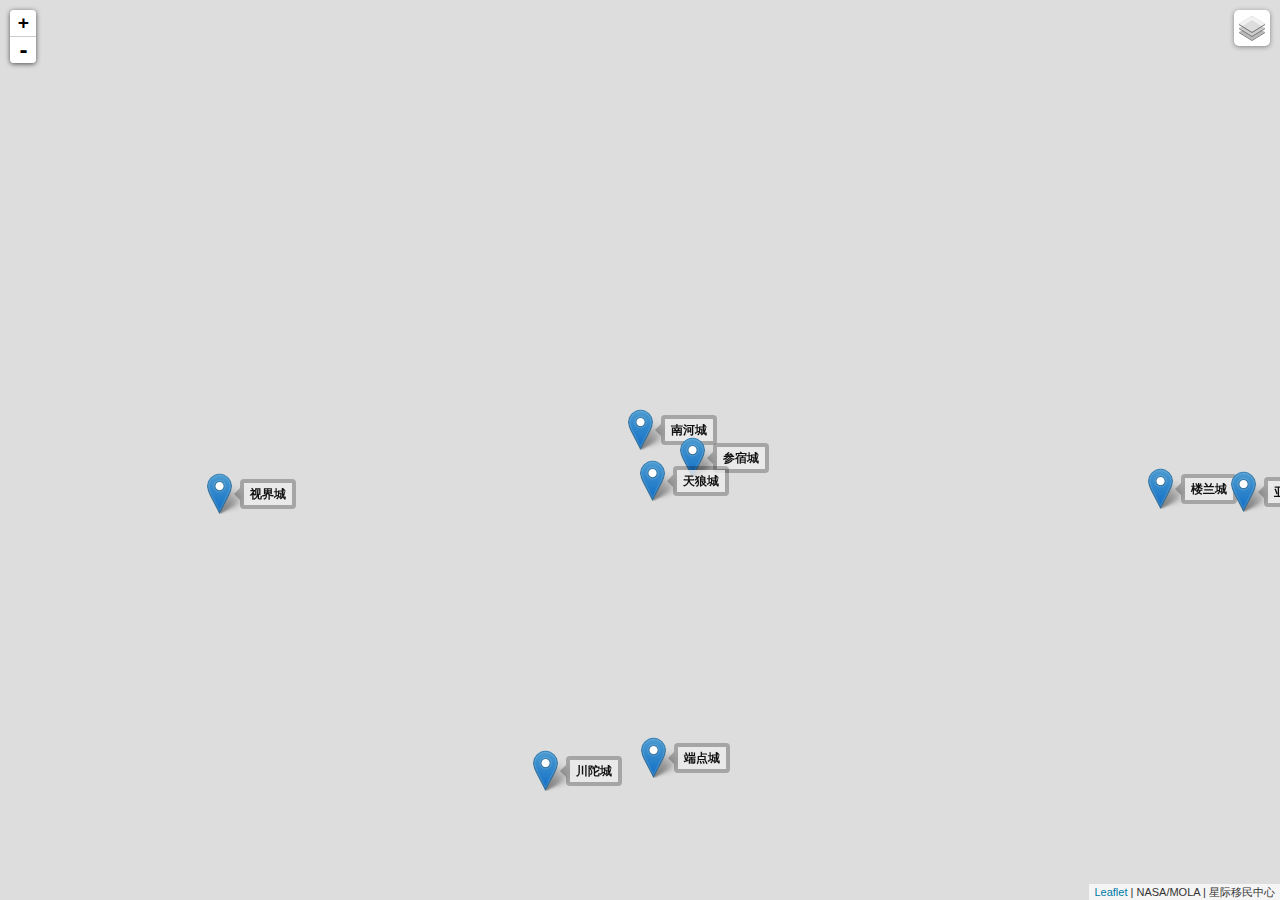
==== index.html @ 1cb6e2b8 "comment out curiosity for now" ====
<!DOCTYPE html>
<html>
<head>
	<title>火星地图</title>
	<meta charset="utf-8" />
	<meta name="viewport" content="width=device-width, initial-scale=1.0">
	<link rel="stylesheet" href="assets/css/leaflet.css"/>
	<link rel="stylesheet" href="assets/css/leaflet.label.css"/>
	<!-- <link rel="stylesheet" href="assets/css/font-awesome.min.css"> -->
	<!-- <link rel="stylesheet" href="assets/css/leaflet.extra-markers.min.css"> -->
	<!-- <script src="assets/js/leaflet.extra-markers.min.js"></script> -->

  	<script src="assets/js/leaflet.js"></script>
  	<script src="assets/js/leaflet.label.js"></script>
	

</head>
<style>
html, body, #map {
width:100%; height:100%; padding:0px; margin:0px;
}
</style>
<body>
	<div id="map"></div>

	<script>

		/***  little hack starts here ***/
		L.Map = L.Map.extend({
		    openPopup: function(popup) {
		        //        this.closePopup();  // just comment this
		        this._popup = popup;

		        return this.addLayer(popup).fire('popupopen', {
		            popup: this._popup
		        });
		    }
		}); /***  end of hack ***/



		var map = L.map('map', {
				center: [16.181, 84.624],
				zoom: 3
			});



		var baseUrl = 'http://s3-eu-west-1.amazonaws.com/whereonmars.cartodb.net/';

		
		var basemapMOLAColor = new L.tileLayer(baseUrl + 'mola-color/{z}/{x}/{y}.png', {
		  attribution: 'NASA/MOLA | 星际移民中心',
		  tms: true,
	    maxNativeZoom: 6,
		}).addTo(map).setZIndex(0);


		var baseMaps = {
		  "Shaded Colour MOLA Elevation": basemapMOLAColor
		};

		

		var marsCities = new L.LayerGroup().addTo(map);

		L.marker([16.181, 84.624]).bindLabel('<b>南河城</b>', { noHide: true }).addTo(marsCities),
		L.marker([11.323, 93.728]).bindLabel('<b>参宿城</b>', { noHide: true }).addTo(marsCities),
		L.marker([7.439, 86.578]).bindLabel('<b>天狼城</b>', { noHide: true }).addTo(marsCities),
		L.marker([6.0, 176.0]).bindLabel('<b>楼兰城</b>', { noHide: true }).addTo(marsCities),
		L.marker([15.893, 199.833]).bindLabel('<b>庞贝城</b>', { noHide: true }).addTo(marsCities),
		L.marker([15.799, 351.137]).bindLabel('<b>奇点城</b>', { noHide: true }).addTo(marsCities),
		L.marker([5.496, 190.603]).bindLabel('<b>亚特兰蒂斯城</b>', { noHide: true }).addTo(marsCities),
		L.marker([5.029, 10.541]).bindLabel('<b>视界城</b>', { noHide: true }).addTo(marsCities),
		L.marker([28.850, 309.830]).bindLabel('<b>星坠城</b>', { noHide: true }).addTo(marsCities),
		L.marker([-38.142, 86.896]).bindLabel('<b>端点城</b>', { noHide: true }).addTo(marsCities),
		L.marker([-39.939, 67.842]).bindLabel('<b>川陀城</b>', { noHide: true }).addTo(marsCities);


		// var marsSites = new L.LayerGroup().addTo(map);

		// L.marker([-4.590, 137.442]).bindLabel('<b>好奇号</b>', { noHide: true }).addTo(marsSites);


		var overlayMaps = {
		  "火星城市": marsCities
		  // "火星景点": marsSites
		}


		L.control.layers(baseMaps, overlayMaps).addTo(map);


	

	</script>
</body>
</html>
---- assets/css/leaflet.css ----
/* required styles */

.leaflet-map-pane,
.leaflet-tile,
.leaflet-marker-icon,
.leaflet-marker-shadow,
.leaflet-tile-pane,
.leaflet-tile-container,
.leaflet-overlay-pane,
.leaflet-shadow-pane,
.leaflet-marker-pane,
.leaflet-popup-pane,
.leaflet-overlay-pane svg,
.leaflet-zoom-box,
.leaflet-image-layer,
.leaflet-layer {
	position: absolute;
	left: 0;
	top: 0;
	}
.leaflet-container {
	overflow: hidden;
	-ms-touch-action: none;
	}
.leaflet-tile,
.leaflet-marker-icon,
.leaflet-marker-shadow {
	-webkit-user-select: none;
	   -moz-user-select: none;
	        user-select: none;
	-webkit-user-drag: none;
	}
.leaflet-marker-icon,
.leaflet-marker-shadow {
	display: block;
	}
/* map is broken in FF if you have max-width: 100% on tiles */
.leaflet-container img {
	max-width: none !important;
	}
/* stupid Android 2 doesn't understand "max-width: none" properly */
.leaflet-container img.leaflet-image-layer {
	max-width: 15000px !important;
	}
.leaflet-tile {
	filter: inherit;
	visibility: hidden;
	}
.leaflet-tile-loaded {
	visibility: inherit;
	}
.leaflet-zoom-box {
	width: 0;
	height: 0;
	}
/* workaround for https://bugzilla.mozilla.org/show_bug.cgi?id=888319 */
.leaflet-overlay-pane svg {
	-moz-user-select: none;
	}

.leaflet-tile-pane    { z-index: 2; }
.leaflet-objects-pane { z-index: 3; }
.leaflet-overlay-pane { z-index: 4; }
.leaflet-shadow-pane  { z-index: 5; }
.leaflet-marker-pane  { z-index: 6; }
.leaflet-popup-pane   { z-index: 7; }

.leaflet-vml-shape {
	width: 1px;
	height: 1px;
	}
.lvml {
	behavior: url(#default#VML);
	display: inline-block;
	position: absolute;
	}


/* control positioning */

.leaflet-control {
	position: relative;
	z-index: 7;
	pointer-events: auto;
	}
.leaflet-top,
.leaflet-bottom {
	position: absolute;
	z-index: 1000;
	pointer-events: none;
	}
.leaflet-top {
	top: 0;
	}
.leaflet-right {
	right: 0;
	}
.leaflet-bottom {
	bottom: 0;
	}
.leaflet-left {
	left: 0;
	}
.leaflet-control {
	float: left;
	clear: both;
	}
.leaflet-right .leaflet-control {
	float: right;
	}
.leaflet-top .leaflet-control {
	margin-top: 10px;
	}
.leaflet-bottom .leaflet-control {
	margin-bottom: 10px;
	}
.leaflet-left .leaflet-control {
	margin-left: 10px;
	}
.leaflet-right .leaflet-control {
	margin-right: 10px;
	}


/* zoom and fade animations */

.leaflet-fade-anim .leaflet-tile,
.leaflet-fade-anim .leaflet-popup {
	opacity: 0;
	-webkit-transition: opacity 0.2s linear;
	   -moz-transition: opacity 0.2s linear;
	     -o-transition: opacity 0.2s linear;
	        transition: opacity 0.2s linear;
	}
.leaflet-fade-anim .leaflet-tile-loaded,
.leaflet-fade-anim .leaflet-map-pane .leaflet-popup {
	opacity: 1;
	}

.leaflet-zoom-anim .leaflet-zoom-animated {
	-webkit-transition: -webkit-transform 0.25s cubic-bezier(0,0,0.25,1);
	   -moz-transition:    -moz-transform 0.25s cubic-bezier(0,0,0.25,1);
	     -o-transition:      -o-transform 0.25s cubic-bezier(0,0,0.25,1);
	        transition:         transform 0.25s cubic-bezier(0,0,0.25,1);
	}
.leaflet-zoom-anim .leaflet-tile,
.leaflet-pan-anim .leaflet-tile,
.leaflet-touching .leaflet-zoom-animated {
	-webkit-transition: none;
	   -moz-transition: none;
	     -o-transition: none;
	        transition: none;
	}

.leaflet-zoom-anim .leaflet-zoom-hide {
	visibility: hidden;
	}


/* cursors */

.leaflet-clickable {
	cursor: pointer;
	}
.leaflet-container {
	cursor: -webkit-grab;
	cursor:    -moz-grab;
	}
.leaflet-popup-pane,
.leaflet-control {
	cursor: auto;
	}
.leaflet-dragging .leaflet-container,
.leaflet-dragging .leaflet-clickable {
	cursor: move;
	cursor: -webkit-grabbing;
	cursor:    -moz-grabbing;
	}


/* visual tweaks */

.leaflet-container {
	background: #ddd;
	outline: 0;
	}
.leaflet-container a {
	color: #0078A8;
	}
.leaflet-container a.leaflet-active {
	outline: 2px solid orange;
	}
.leaflet-zoom-box {
	border: 2px dotted #38f;
	background: rgba(255,255,255,0.5);
	}


/* general typography */
.leaflet-container {
	font: 12px/1.5 "Helvetica Neue", Arial, Helvetica, sans-serif;
	}


/* general toolbar styles */

.leaflet-bar {
	box-shadow: 0 1px 5px rgba(0,0,0,0.65);
	border-radius: 4px;
	}
.leaflet-bar a,
.leaflet-bar a:hover {
	background-color: #fff;
	border-bottom: 1px solid #ccc;
	width: 26px;
	height: 26px;
	line-height: 26px;
	display: block;
	text-align: center;
	text-decoration: none;
	color: black;
	}
.leaflet-bar a,
.leaflet-control-layers-toggle {
	background-position: 50% 50%;
	background-repeat: no-repeat;
	display: block;
	}
.leaflet-bar a:hover {
	background-color: #f4f4f4;
	}
.leaflet-bar a:first-child {
	border-top-left-radius: 4px;
	border-top-right-radius: 4px;
	}
.leaflet-bar a:last-child {
	border-bottom-left-radius: 4px;
	border-bottom-right-radius: 4px;
	border-bottom: none;
	}
.leaflet-bar a.leaflet-disabled {
	cursor: default;
	background-color: #f4f4f4;
	color: #bbb;
	}

.leaflet-touch .leaflet-bar a {
	width: 30px;
	height: 30px;
	line-height: 30px;
	}


/* zoom control */

.leaflet-control-zoom-in,
.leaflet-control-zoom-out {
	font: bold 18px 'Lucida Console', Monaco, monospace;
	text-indent: 1px;
	}
.leaflet-control-zoom-out {
	font-size: 20px;
	}

.leaflet-touch .leaflet-control-zoom-in {
	font-size: 22px;
	}
.leaflet-touch .leaflet-control-zoom-out {
	font-size: 24px;
	}


/* layers control */

.leaflet-control-layers {
	box-shadow: 0 1px 5px rgba(0,0,0,0.4);
	background: #fff;
	border-radius: 5px;
	}
.leaflet-control-layers-toggle {
	background-image: url(images/layers.png);
	width: 36px;
	height: 36px;
	}
.leaflet-retina .leaflet-control-layers-toggle {
	background-image: url(images/layers-2x.png);
	background-size: 26px 26px;
	}
.leaflet-touch .leaflet-control-layers-toggle {
	width: 44px;
	height: 44px;
	}
.leaflet-control-layers .leaflet-control-layers-list,
.leaflet-control-layers-expanded .leaflet-control-layers-toggle {
	display: none;
	}
.leaflet-control-layers-expanded .leaflet-control-layers-list {
	display: block;
	position: relative;
	}
.leaflet-control-layers-expanded {
	padding: 6px 10px 6px 6px;
	color: #333;
	background: #fff;
	}
.leaflet-control-layers-selector {
	margin-top: 2px;
	position: relative;
	top: 1px;
	}
.leaflet-control-layers label {
	display: block;
	}
.leaflet-control-layers-separator {
	height: 0;
	border-top: 1px solid #ddd;
	margin: 5px -10px 5px -6px;
	}


/* attribution and scale controls */

.leaflet-container .leaflet-control-attribution {
	background: #fff;
	background: rgba(255, 255, 255, 0.7);
	margin: 0;
	}
.leaflet-control-attribution,
.leaflet-control-scale-line {
	padding: 0 5px;
	color: #333;
	}
.leaflet-control-attribution a {
	text-decoration: none;
	}
.leaflet-control-attribution a:hover {
	text-decoration: underline;
	}
.leaflet-container .leaflet-control-attribution,
.leaflet-container .leaflet-control-scale {
	font-size: 11px;
	}
.leaflet-left .leaflet-control-scale {
	margin-left: 5px;
	}
.leaflet-bottom .leaflet-control-scale {
	margin-bottom: 5px;
	}
.leaflet-control-scale-line {
	border: 2px solid #777;
	border-top: none;
	line-height: 1.1;
	padding: 2px 5px 1px;
	font-size: 11px;
	white-space: nowrap;
	overflow: hidden;
	-moz-box-sizing: content-box;
	     box-sizing: content-box;

	background: #fff;
	background: rgba(255, 255, 255, 0.5);
	}
.leaflet-control-scale-line:not(:first-child) {
	border-top: 2px solid #777;
	border-bottom: none;
	margin-top: -2px;
	}
.leaflet-control-scale-line:not(:first-child):not(:last-child) {
	border-bottom: 2px solid #777;
	}

.leaflet-touch .leaflet-control-attribution,
.leaflet-touch .leaflet-control-layers,
.leaflet-touch .leaflet-bar {
	box-shadow: none;
	}
.leaflet-touch .leaflet-control-layers,
.leaflet-touch .leaflet-bar {
	border: 2px solid rgba(0,0,0,0.2);
	background-clip: padding-box;
	}


/* popup */

.leaflet-popup {
	position: absolute;
	text-align: center;
	}
.leaflet-popup-content-wrapper {
	padding: 1px;
	text-align: left;
	border-radius: 12px;
	}
.leaflet-popup-content {
	margin: 13px 19px;
	line-height: 1.4;
	}
.leaflet-popup-content p {
	margin: 18px 0;
	}
.leaflet-popup-tip-container {
	margin: 0 auto;
	width: 40px;
	height: 20px;
	position: relative;
	overflow: hidden;
	}
.leaflet-popup-tip {
	width: 17px;
	height: 17px;
	padding: 1px;

	margin: -10px auto 0;

	-webkit-transform: rotate(45deg);
	   -moz-transform: rotate(45deg);
	    -ms-transform: rotate(45deg);
	     -o-transform: rotate(45deg);
	        transform: rotate(45deg);
	}
.leaflet-popup-content-wrapper,
.leaflet-popup-tip {
	background: white;

	box-shadow: 0 3px 14px rgba(0,0,0,0.4);
	}
.leaflet-container a.leaflet-popup-close-button {
	position: absolute;
	top: 0;
	right: 0;
	padding: 4px 4px 0 0;
	text-align: center;
	width: 18px;
	height: 14px;
	font: 16px/14px Tahoma, Verdana, sans-serif;
	color: #c3c3c3;
	text-decoration: none;
	font-weight: bold;
	background: transparent;
	}
.leaflet-container a.leaflet-popup-close-button:hover {
	color: #999;
	}
.leaflet-popup-scrolled {
	overflow: auto;
	border-bottom: 1px solid #ddd;
	border-top: 1px solid #ddd;
	}

.leaflet-oldie .leaflet-popup-content-wrapper {
	zoom: 1;
	}
.leaflet-oldie .leaflet-popup-tip {
	width: 24px;
	margin: 0 auto;

	-ms-filter: "progid:DXImageTransform.Microsoft.Matrix(M11=0.70710678, M12=0.70710678, M21=-0.70710678, M22=0.70710678)";
	filter: progid:DXImageTransform.Microsoft.Matrix(M11=0.70710678, M12=0.70710678, M21=-0.70710678, M22=0.70710678);
	}
.leaflet-oldie .leaflet-popup-tip-container {
	margin-top: -1px;
	}

.leaflet-oldie .leaflet-control-zoom,
.leaflet-oldie .leaflet-control-layers,
.leaflet-oldie .leaflet-popup-content-wrapper,
.leaflet-oldie .leaflet-popup-tip {
	border: 1px solid #999;
	}


/* div icon */

.leaflet-div-icon {
	background: #fff;
	border: 1px solid #666;
	}
---- assets/css/leaflet.label.css ----
.leaflet-label {
	background: rgb(235, 235, 235);
	background: rgba(235, 235, 235, 0.81);
	background-clip: padding-box;
	border-color: #777;
	border-color: rgba(0,0,0,0.25);
	border-radius: 4px;
	border-style: solid;
	border-width: 4px;
	color: #111;
	display: block;
	font: 12px/20px "Helvetica Neue", Arial, Helvetica, sans-serif;
	font-weight: bold;
	padding: 1px 6px;
	position: absolute;
	-webkit-user-select: none;
	   -moz-user-select: none;
	    -ms-user-select: none;
	        user-select: none;
	white-space: nowrap;
	z-index: 6;
}

.leaflet-label.leaflet-clickable {
	cursor: pointer;
}

.leaflet-label:before,
.leaflet-label:after {
	border-top: 6px solid transparent;
	border-bottom: 6px solid transparent;
	content: none;
	position: absolute;
	top: 5px;
}

.leaflet-label:before {
	border-right: 6px solid black;
	border-right-color: inherit;
	left: -10px;
}

.leaflet-label:after {
	border-left: 6px solid black;
	border-left-color: inherit;
	right: -10px;
}

.leaflet-label-right:before,
.leaflet-label-left:after {
	content: "";
}
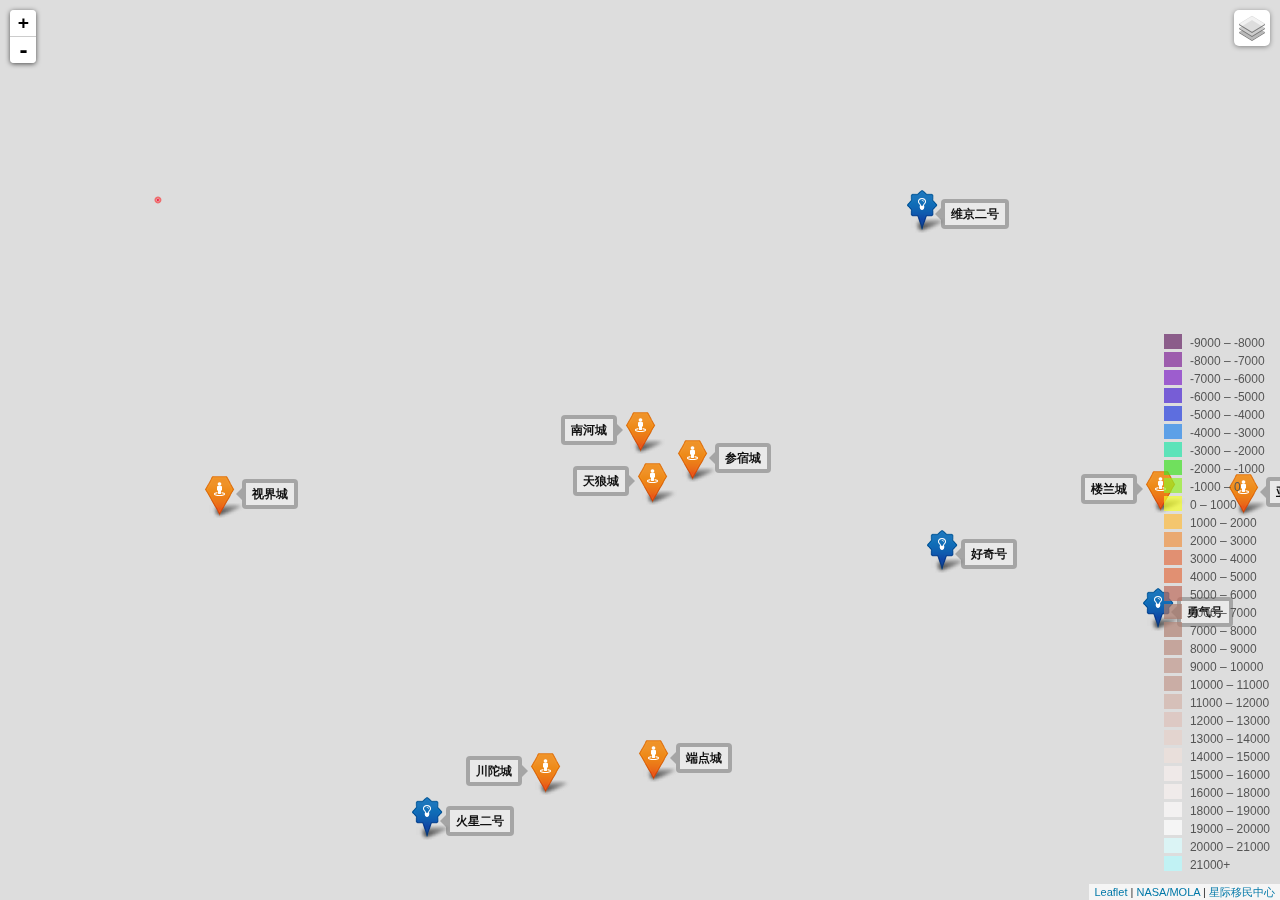
==== commit 4983b8bd: "added legends; change icons" ====
--- a/index.html
+++ b/index.html
@@ -6,13 +6,33 @@
 	<meta name="viewport" content="width=device-width, initial-scale=1.0">
 	<link rel="stylesheet" href="assets/css/leaflet.css"/>
 	<link rel="stylesheet" href="assets/css/leaflet.label.css"/>
-	<!-- <link rel="stylesheet" href="assets/css/font-awesome.min.css"> -->
-	<!-- <link rel="stylesheet" href="assets/css/leaflet.extra-markers.min.css"> -->
-	<!-- <script src="assets/js/leaflet.extra-markers.min.js"></script> -->
+	<link rel="stylesheet" href="assets/font-awesome/css/font-awesome.min.css">
+	<link rel="stylesheet" href="assets/css/leaflet.extra-markers.min.css">
+
 
   	<script src="assets/js/leaflet.js"></script>
   	<script src="assets/js/leaflet.label.js"></script>
-	
+	<script src="assets/js/leaflet.extra-markers.min.js"></script>
+
+	<!--  ICONS -->
+      <link rel="shortcut icon" href="favicon.ico" type="image/x-icon" />
+      <link rel="apple-touch-icon" sizes="57x57" href="./favicons/apple-touch-icon-57x57.png">
+      <link rel="apple-touch-icon" sizes="114x114" href="./favicons/apple-touch-icon-114x114.png">
+      <link rel="apple-touch-icon" sizes="72x72" href="./favicons/apple-touch-icon-72x72.png">
+      <link rel="apple-touch-icon" sizes="144x144" href="./favicons/apple-touch-icon-144x144.png">
+      <link rel="apple-touch-icon" sizes="60x60" href="./favicons/apple-touch-icon-60x60.png">
+      <link rel="apple-touch-icon" sizes="120x120" href="./favicons/apple-touch-icon-120x120.png">
+      <link rel="apple-touch-icon" sizes="76x76" href="./favicons/apple-touch-icon-76x76.png">
+      <link rel="apple-touch-icon" sizes="152x152" href="./favicons/apple-touch-icon-152x152.png">
+      <link rel="apple-touch-icon" sizes="180x180" href="./favicons/apple-touch-icon-180x180.png">
+      <link rel="icon" type="image/png" href="./favicons/favicon-192x192.png" sizes="192x192">
+      <link rel="icon" type="image/png" href="./favicons/favicon-160x160.png" sizes="160x160">
+      <link rel="icon" type="image/png" href="./favicons/favicon-96x96.png" sizes="96x96">
+      <link rel="icon" type="image/png" href="./favicons/favicon-16x16.png" sizes="16x16">
+      <link rel="icon" type="image/png" href="./favicons/favicon-32x32.png" sizes="32x32">
+      <meta name="msapplication-TileColor" content="#da532c">
+      <meta name="msapplication-TileImage" content="./favicons/mstile-144x144.png">
+
 
 </head>
 <style>
@@ -23,6 +43,8 @@
 <body>
 	<div id="map"></div>
 
+
+
 	<script>
 
 		/***  little hack starts here ***/
@@ -39,60 +61,180 @@
 
 
 
+
+
 		var map = L.map('map', {
 				center: [16.181, 84.624],
 				zoom: 3
 			});
 
 
+	  var siteMarker = L.ExtraMarkers.icon({
+	    icon: 'fa-lightbulb-o',
+	    markerColor: 'blue',
+	    shape: 'star',
+	    prefix: 'fa'
+	  });
+
+	  var cityMarker = L.ExtraMarkers.icon({
+		icon: 'fa-street-view',
+		markerColor: 'orange',
+		shape: 'penta',
+		prefix: 'fa'
+	 });
+
+
 
 		var baseUrl = 'http://s3-eu-west-1.amazonaws.com/whereonmars.cartodb.net/';
 
-		
+
 		var basemapMOLAColor = new L.tileLayer(baseUrl + 'mola-color/{z}/{x}/{y}.png', {
-		  attribution: 'NASA/MOLA | 星际移民中心',
+		  attribution: '<a href="http://astrogeology.usgs.gov/search/map/Mars/GlobalSurveyor/MOLA/Mars_MGS_MOLA_ClrShade_merge_global_463m">NASA/MOLA</a> | <a href="http://interimm.org">星际移民中心</a>',
 		  tms: true,
 	    maxNativeZoom: 6,
 		}).addTo(map).setZIndex(0);
 
 
 		var baseMaps = {
-		  "Shaded Colour MOLA Elevation": basemapMOLAColor
+		  "Colour MOLA Elevation": basemapMOLAColor
 		};
 
-		
+
 
 		var marsCities = new L.LayerGroup().addTo(map);
 
-		L.marker([16.181, 84.624]).bindLabel('<b>南河城</b>', { noHide: true }).addTo(marsCities),
-		L.marker([11.323, 93.728]).bindLabel('<b>参宿城</b>', { noHide: true }).addTo(marsCities),
-		L.marker([7.439, 86.578]).bindLabel('<b>天狼城</b>', { noHide: true }).addTo(marsCities),
-		L.marker([6.0, 176.0]).bindLabel('<b>楼兰城</b>', { noHide: true }).addTo(marsCities),
-		L.marker([15.893, 199.833]).bindLabel('<b>庞贝城</b>', { noHide: true }).addTo(marsCities),
-		L.marker([15.799, 351.137]).bindLabel('<b>奇点城</b>', { noHide: true }).addTo(marsCities),
-		L.marker([5.496, 190.603]).bindLabel('<b>亚特兰蒂斯城</b>', { noHide: true }).addTo(marsCities),
-		L.marker([5.029, 10.541]).bindLabel('<b>视界城</b>', { noHide: true }).addTo(marsCities),
-		L.marker([28.850, 309.830]).bindLabel('<b>星坠城</b>', { noHide: true }).addTo(marsCities),
-		L.marker([-38.142, 86.896]).bindLabel('<b>端点城</b>', { noHide: true }).addTo(marsCities),
-		L.marker([-39.939, 67.842]).bindLabel('<b>川陀城</b>', { noHide: true }).addTo(marsCities);
-
-
-		// var marsSites = new L.LayerGroup().addTo(map);
-
-		// L.marker([-4.590, 137.442]).bindLabel('<b>好奇号</b>', { noHide: true }).addTo(marsSites);
+		L.marker([16.181, 84.624],{icon: cityMarker,}).bindLabel('<b>南河城</b>', { noHide: true, direction: 'left', offset: [23,-35] }).addTo(marsCities),
+		L.marker([11.323, 93.728],{icon: cityMarker,}).bindLabel('<b>参宿城</b>', { noHide: true , offset: [23,-35] }).addTo(marsCities),
+		L.marker([7.439, 86.578],{icon: cityMarker,}).bindLabel('<b>天狼城</b>', { noHide: true, direction: 'left', offset: [23,-35]  }).addTo(marsCities),
+		L.marker([6.0, 176.0],{icon: cityMarker,}).bindLabel('<b>楼兰城</b>', { noHide: true, direction: 'left', offset: [23,-35]  }).addTo(marsCities),
+		L.marker([15.893, 199.833],{icon: cityMarker,}).bindLabel('<b>庞贝城</b>', { noHide: true, offset: [23,-35]  }).addTo(marsCities),
+		L.marker([15.799, 351.137],{icon: cityMarker,}).bindLabel('<b>奇点城</b>', { noHide: true, offset: [23,-35]  }).addTo(marsCities),
+		L.marker([5.496, 190.603],{icon: cityMarker,}).bindLabel('<b>亚特兰蒂斯城</b>', { noHide: true, offset: [23,-35]  }).addTo(marsCities),
+		L.marker([5.029, 10.541],{icon: cityMarker,}).bindLabel('<b>视界城</b>', { noHide: true, offset: [23,-35]  }).addTo(marsCities),
+		L.marker([28.850, 309.830],{icon: cityMarker,}).bindLabel('<b>星坠城</b>', { noHide: true, offset: [23,-35]  }).addTo(marsCities),
+		L.marker([-38.142, 86.896],{icon: cityMarker,}).bindLabel('<b>端点城</b>', { noHide: true, offset: [23,-35]  }).addTo(marsCities),
+		L.marker([-39.939, 67.842],{icon: cityMarker,}).bindLabel('<b>川陀城</b>', { noHide: true, direction: 'left', offset: [23,-35]  }).addTo(marsCities);
+
+		var circle = L.circle([51.508, -0.11], 1000, {
+    color: 'red',
+    fillColor: '#f03',
+    fillOpacity: 1
+}).addTo(map);
+
+
+		var marsSites = new L.LayerGroup().addTo(map);
+
+		L.marker([-4.590, 137.442],{icon: siteMarker,}).bindLabel('<b>好奇号</b>', { noHide: true, offset: [20,-30] }).addTo(marsSites),
+		L.marker([-45.653, 46.865],{icon: siteMarker,}).bindLabel('<b>火星二号</b>', { noHide: true, offset: [20,-30] }).addTo(marsSites),
+		L.marker([-14.568, 175.473],{icon: siteMarker,}).bindLabel('<b>勇气号</b>', { noHide: true, offset: [20,-30] }).addTo(marsSites),
+		L.marker([-1.946, 354.473],{icon: siteMarker,}).bindLabel('<b>机遇号</b>', { noHide: true, offset: [20,-30] }).addTo(marsSites),
+		L.marker([22.485, 310.034],{icon: siteMarker,}).bindLabel('<b>维京一号</b>', { noHide: true, direction:'left', offset: [20,-30] }).addTo(marsSites),
+		L.marker([48.269, 134.015],{icon: siteMarker,}).bindLabel('<b>维京二号</b>', { noHide: true, offset: [20,-30] }).addTo(marsSites),
+		L.marker([-45.025, 202.488],{icon: siteMarker,}).bindLabel('<b>火星三号</b>', { noHide: true, offset: [20,-30] }).addTo(marsSites),
+		L.marker([19.136, 326.781],{icon: siteMarker,}).bindLabel('<b>火星探路者</b>', { noHide: true, direction: 'left', offset: [20,-30] }).addTo(marsSites);
+
 
 
 		var overlayMaps = {
-		  "火星城市": marsCities
-		  // "火星景点": marsSites
+		  "火星城市": marsCities,
+		  "火星景点": marsSites
 		}
 
 
 		L.control.layers(baseMaps, overlayMaps).addTo(map);
 
-
-	
+		// <div class="colors">
+		// 	<div class="quartile" style="background-color:#070610"></div>
+		// 	<div class="quartile" style="background-color:#2F2C4B"></div>
+		// 	<div class="quartile" style="background-color:#514C77"></div>
+		// 	<div class="quartile" style="background-color:#4E5FA3"></div>
+		// 	<div class="quartile" style="background-color:#4589CD"></div>
+		// 	<div class="quartile" style="background-color:#31D874"></div>
+		// 	<div class="quartile" style="background-color:#4EDC45"></div>
+		// 	<div class="quartile" style="background-color:#CBD61F"></div>
+		// 	<div class="quartile" style="background-color:#D9C31C"></div>
+		// 	<div class="quartile" style="background-color:#DE9E17"></div>
+		// 	<div class="quartile" style="background-color:#EA6632"></div>
+		// 	<div class="quartile" style="background-color:#E45E6B"></div>
+		// 	<div class="quartile" style="background-color:#A66457"></div>
+		// 	<div class="quartile" style="background-color:#857354"></div>
+		// 	<div class="quartile" style="background-color:#988384"></div>
+		// 	<div class="quartile" style="background-color:#D8D5D3"></div>
+		// 	<div class="quartile" style="background-color:#F2F5F0"></div>
+		// 	</div>
+
+
+// Using color legends data from http://astrogeology.usgs.gov/search/map/Mars/GlobalSurveyor/MOLA/Mars_MGS_MOLA_ClrShade_merge_global_463m
+
+		function getColor(d) {
+    		return d >= 21000 ? 'rgb(181,251,254)' :
+				d >= 20000 ? 'rgb(218,253,255)' :
+           d >= 19000  ? 'rgb(255,255,255)' :
+           d >= 18000  ? 'rgb(252,249,249)' :
+           d >= 17000  ? 'rgb(249,244,243)' :
+			  d >= 16000 ? 'rgb(248,241,239)' :
+			  d >= 15000 ? 'rgb(246,238,236)' :
+			  d >= 14000 ? 'rgb(238,223,218)' :
+			  d >= 13000 ? 'rgb(229,208,201)' :
+			 d >= 12000  ? 'rgb(221,193,185)' :
+			 d >= 11000  ? 'rgb(211,179,170)' :
+			 d >= 9000  ? 'rgb(194,153,141)' :
+			 d >= 8000 ? 'rgb(186,141,128)' :
+			 d >= 7000 ? 'rgb(177,130,116)' :
+			 d >= 6000 ? 'rgb(168,119,105)' :
+			 d >= 5000  ? 'rgb(190,107,91)' :
+			d >= 3000 ? 'rgb(226,111,69)' :
+			d >= 2000 ? 'rgb(240,147,67)' :
+			d >= 1000 ? 'rgb(254,188,63)' :
+			d >= 0  ? 'rgb(243,254,38)' :
+			d >= -1000 ? 'rgb(148,239,38)' :
+			d >= -2000 ? 'rgb(66,225,38)' :
+			d >= -3000 ? 'rgb(38,230,170)' :
+			d >= -4000  ? 'rgb(38,134,235)' :
+		  d >= -5000 ? 'rgb(38,62,223)' :
+		  d >= -6000 ? 'rgb(76,38,211)' :
+		  d >= -7000 ? 'rgb(130,38,199)' :
+		  d >= -8000 ? 'rgb(129,38,152)' :
+                   'rgb(104,38,103)';
+						}
+
+		var legend = L.control({position: 'bottomright'});
+
+		legend.onAdd = function (map) {
+
+    var div = L.DomUtil.create('div', 'info legend'),
+        grades = [-9000, -8000, -7000, -6000, -5000, -4000, -3000, -2000, -1000, 0, 1000, 2000, 3000, 4000, 5000, 6000, 7000, 8000, 9000, 10000, 11000, 12000, 13000 ,14000,15000, 16000, 18000, 19000, 20000, 21000],
+        labels = [];
+
+    // loop through our density intervals and generate a label with a colored square for each interval
+    for (var i = 0; i < grades.length; i++) {
+        div.innerHTML +=
+            '<i style="background:' + getColor(grades[i]) + '"></i> ' +
+            grades[i] + (grades[i + 1]+1 ? ' &ndash; ' + grades[i + 1] + '<br>' : '+');
+    }
+
+    return div;
+};
+
+legend.addTo(map);
+
+
+
 
 	</script>
+
+	<style>
+	.legend {
+    line-height: 18px;
+    color: #555;
+	}
+	.legend i {
+    width: 18px;
+    height: 15px;
+    float: left;
+    margin-right: 8px;
+    opacity: 0.7;
+	}
+	</style>
 </body>
 </html>
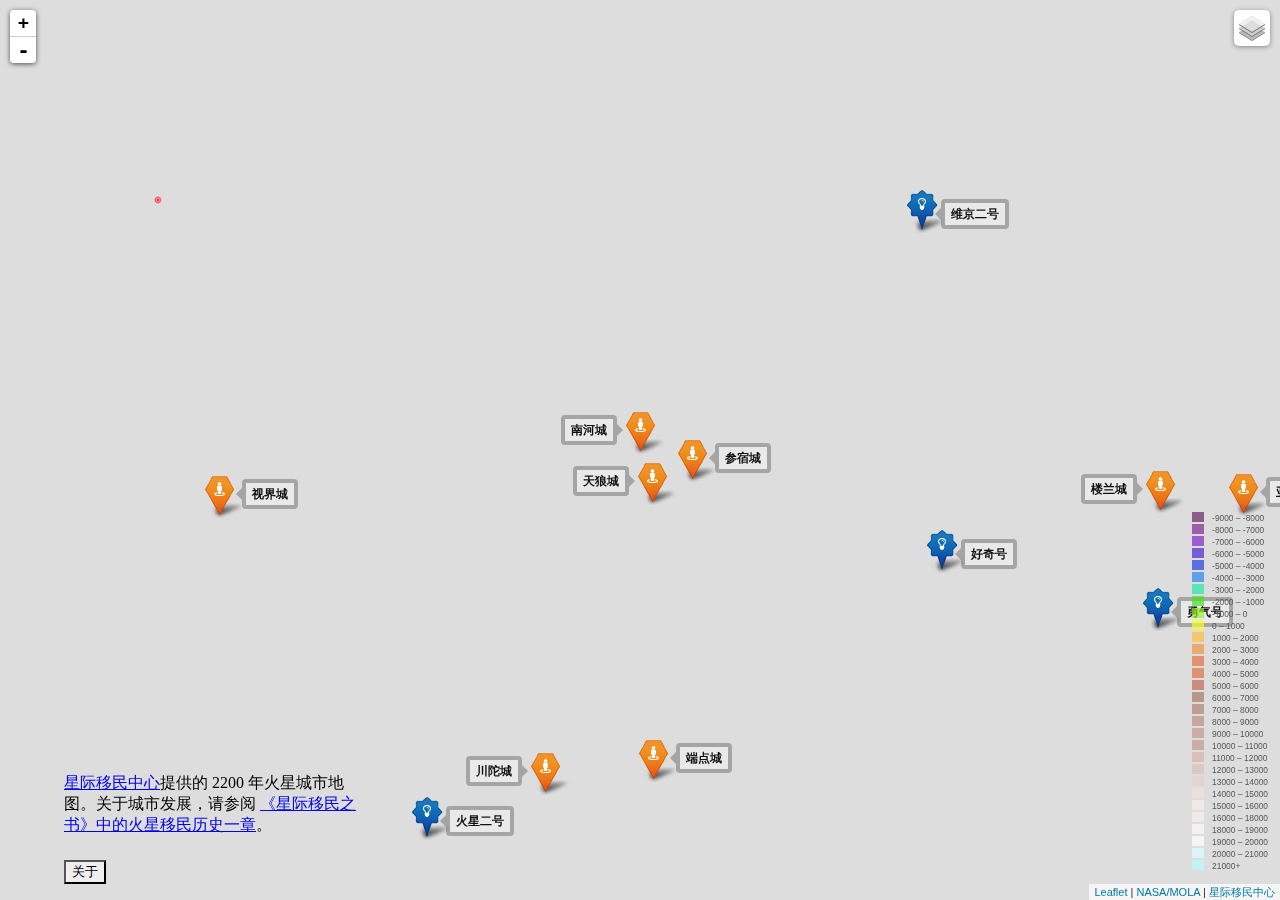
==== commit d0b11baf: "added about button" ====
--- a/index.html
+++ b/index.html
@@ -13,6 +13,24 @@
   	<script src="assets/js/leaflet.js"></script>
   	<script src="assets/js/leaflet.label.js"></script>
 	<script src="assets/js/leaflet.extra-markers.min.js"></script>
+
+	<link href="http://cdn.bootcss.com/bootstrap/3.3.5/css/bootstrap.min.css" rel="stylesheet">
+
+	<link rel="stylesheet" href="assets/css/style.css"/>
+
+
+	<!--   Core JS Files   -->
+    <script src="assets/js/jquery-1.10.2.js" type="text/javascript"></script>
+
+
+    <!--  Bootstrap Translation Plugins -->
+	<script src="assets/js/bootstrap-transition.js"></script>
+
+
+	<!--  Bootstrap Collapse Plugins -->
+	<script src="assets/js/bootstrap-collapse.js"></script>
+
+	<script src="assets/js/bootstrap.min.js" type="text/javascript"></script>
 
 	<!--  ICONS -->
       <link rel="shortcut icon" href="favicon.ico" type="image/x-icon" />
@@ -41,8 +59,23 @@
 }
 </style>
 <body>
-	<div id="map"></div>
-
+	<div id="map">
+
+	</div>
+
+
+	<div class="intro overlay btn-group-vertical" role="group">
+
+<button class="overlay btn btn-success sharpbtn" type="button" data-toggle="collapse" data-target="#collapseIntro" aria-expanded="false" aria-controls="collapseIntro">
+  关于
+</button>
+
+</div>
+<div class="intro collapse" id="collapseIntro" style="max-width:300px;">
+  <div class="well">
+    <a href="http://interimm.org">星际移民中心</a>提供的 2200 年火星城市地图。关于城市发展，请参阅 <a href="http://book.interimm.org/history/mars_immigration.html#marscities">《星际移民之书》中的火星移民历史一章</a>。
+  </div>
+</div>
 
 
 	<script>
@@ -96,7 +129,7 @@
 
 
 		var baseMaps = {
-		  "Colour MOLA Elevation": basemapMOLAColor
+		  "Color MOLA Elevation": basemapMOLAColor
 		};
 
 
@@ -135,36 +168,10 @@
 
 
 
-		var overlayMaps = {
-		  "火星城市": marsCities,
-		  "火星景点": marsSites
-		}
-
-
-		L.control.layers(baseMaps, overlayMaps).addTo(map);
-
-		// <div class="colors">
-		// 	<div class="quartile" style="background-color:#070610"></div>
-		// 	<div class="quartile" style="background-color:#2F2C4B"></div>
-		// 	<div class="quartile" style="background-color:#514C77"></div>
-		// 	<div class="quartile" style="background-color:#4E5FA3"></div>
-		// 	<div class="quartile" style="background-color:#4589CD"></div>
-		// 	<div class="quartile" style="background-color:#31D874"></div>
-		// 	<div class="quartile" style="background-color:#4EDC45"></div>
-		// 	<div class="quartile" style="background-color:#CBD61F"></div>
-		// 	<div class="quartile" style="background-color:#D9C31C"></div>
-		// 	<div class="quartile" style="background-color:#DE9E17"></div>
-		// 	<div class="quartile" style="background-color:#EA6632"></div>
-		// 	<div class="quartile" style="background-color:#E45E6B"></div>
-		// 	<div class="quartile" style="background-color:#A66457"></div>
-		// 	<div class="quartile" style="background-color:#857354"></div>
-		// 	<div class="quartile" style="background-color:#988384"></div>
-		// 	<div class="quartile" style="background-color:#D8D5D3"></div>
-		// 	<div class="quartile" style="background-color:#F2F5F0"></div>
-		// 	</div>
-
-
-// Using color legends data from http://astrogeology.usgs.gov/search/map/Mars/GlobalSurveyor/MOLA/Mars_MGS_MOLA_ClrShade_merge_global_463m
+		var mapLegends = new L.LayerGroup().addTo(map);
+
+
+		// Using color legends data from http://astrogeology.usgs.gov/search/map/Mars/GlobalSurveyor/MOLA/Mars_MGS_MOLA_ClrShade_merge_global_463m
 
 		function getColor(d) {
     		return d >= 21000 ? 'rgb(181,251,254)' :
@@ -202,9 +209,13 @@
 
 		legend.onAdd = function (map) {
 
+
+
     var div = L.DomUtil.create('div', 'info legend'),
         grades = [-9000, -8000, -7000, -6000, -5000, -4000, -3000, -2000, -1000, 0, 1000, 2000, 3000, 4000, 5000, 6000, 7000, 8000, 9000, 10000, 11000, 12000, 13000 ,14000,15000, 16000, 18000, 19000, 20000, 21000],
         labels = [];
+
+
 
     // loop through our density intervals and generate a label with a colored square for each interval
     for (var i = 0; i < grades.length; i++) {
@@ -221,16 +232,29 @@
 
 
 
+		var overlayMaps = {
+		  "火星城市": marsCities,
+		  "火星景点": marsSites
+		}
+
+
+		L.control.layers(baseMaps, overlayMaps).addTo(map);
+
+
+
+
 	</script>
 
 	<style>
 	.legend {
-    line-height: 18px;
+    line-height: 12px;
     color: #555;
+	 padding: 2px 2px 2px 2px;
+	 font-size: 70%;
 	}
 	.legend i {
-    width: 18px;
-    height: 15px;
+    width: 12px;
+    height: 10px;
     float: left;
     margin-right: 8px;
     opacity: 0.7;
--- a/assets/css/style.css
+++ b/assets/css/style.css
@@ -0,0 +1,24 @@
+.intro {
+   position:absolute;
+   bottom:1em;
+   margin-left:4em;
+}
+#collapseIntro {
+   position:absolute;
+   bottom:4em;
+   margin-left:4em;
+}
+.overlay {
+    /*position: absolute;
+    top: 0;
+    left: 0;
+    pointer-events: none;*/
+}
+
+.overlay .btn {
+    pointer-events: initial;
+}
+
+.sharpbtn {
+  border-radius:0;
+}
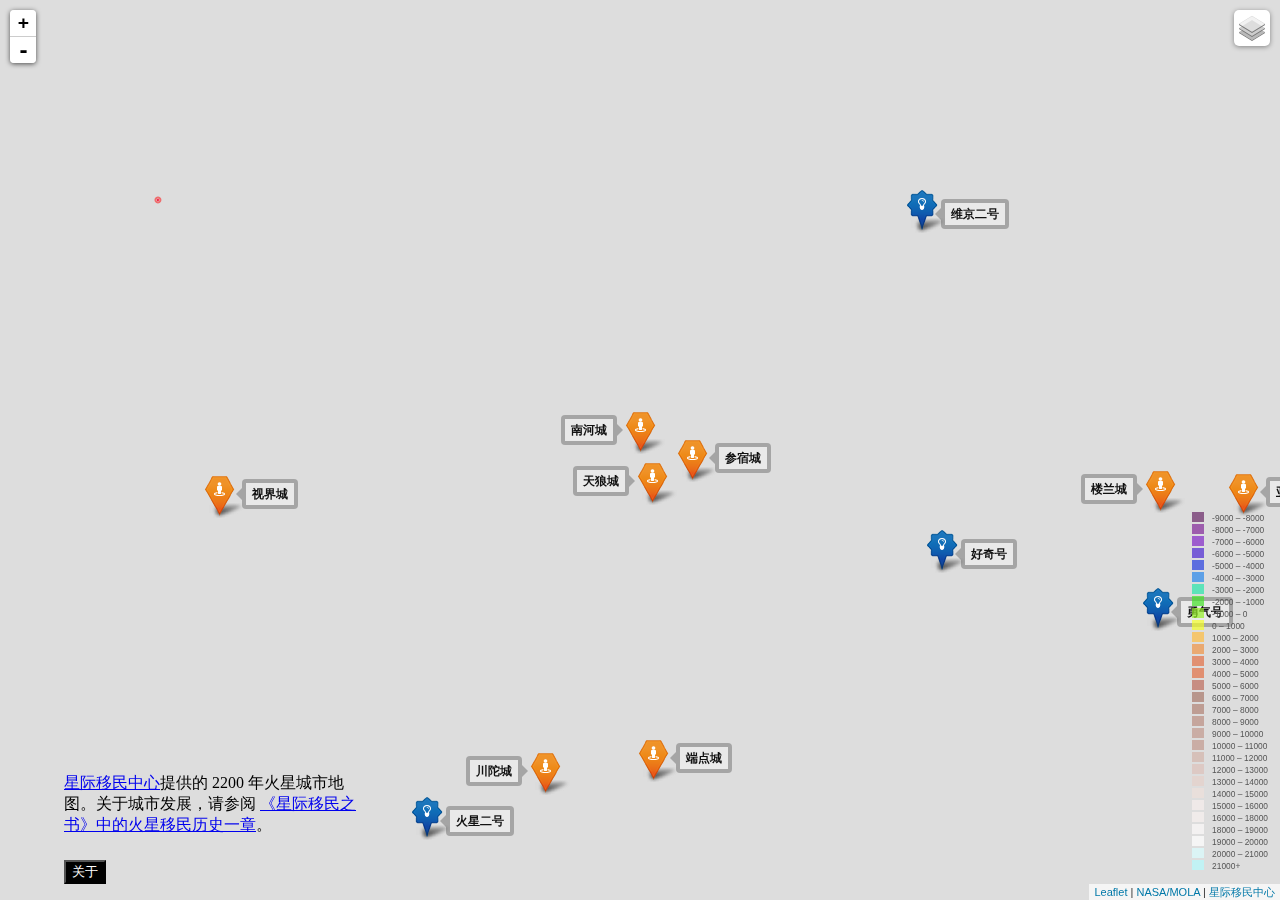
==== commit 9d04a921: "black button" ====
--- a/index.html
+++ b/index.html
@@ -66,7 +66,7 @@
 
 	<div class="intro overlay btn-group-vertical" role="group">
 
-<button class="overlay btn btn-success sharpbtn" type="button" data-toggle="collapse" data-target="#collapseIntro" aria-expanded="false" aria-controls="collapseIntro">
+<button class="overlay btn sharpbtn" type="button" data-toggle="collapse" data-target="#collapseIntro" aria-expanded="false" aria-controls="collapseIntro" style="background:black;color:white;">
   关于
 </button>
 
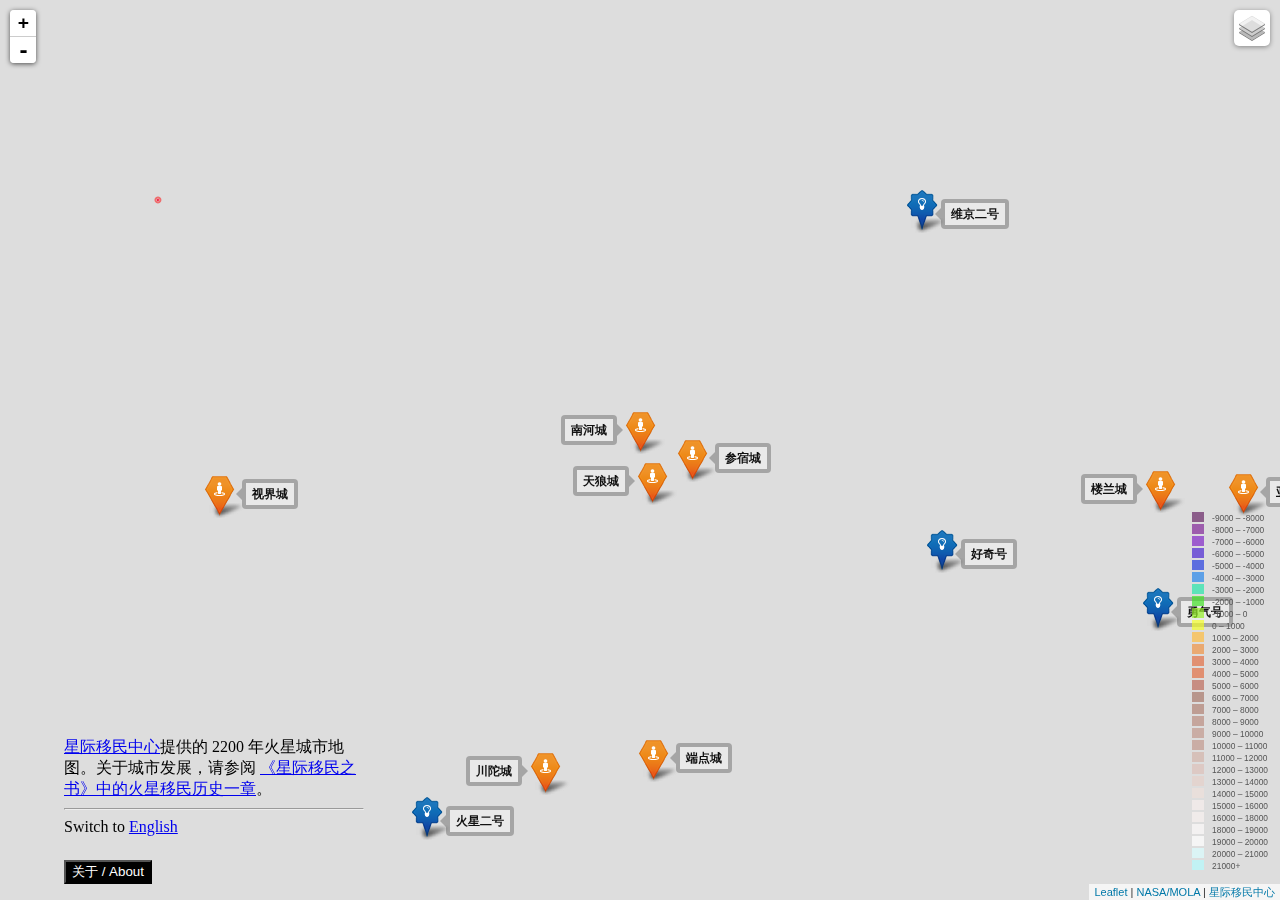
==== commit da447477: "added english version" ====
--- a/index.html
+++ b/index.html
@@ -1,7 +1,7 @@
 <!DOCTYPE html>
 <html>
 <head>
-	<title>火星地图</title>
+	<title>火星地图 | 星际移民中心</title>
 	<meta charset="utf-8" />
 	<meta name="viewport" content="width=device-width, initial-scale=1.0">
 	<link rel="stylesheet" href="assets/css/leaflet.css"/>
@@ -67,13 +67,15 @@
 	<div class="intro overlay btn-group-vertical" role="group">
 
 <button class="overlay btn sharpbtn" type="button" data-toggle="collapse" data-target="#collapseIntro" aria-expanded="false" aria-controls="collapseIntro" style="background:black;color:white;">
-  关于
+  关于 / About
 </button>
 
 </div>
 <div class="intro collapse" id="collapseIntro" style="max-width:300px;">
   <div class="well">
-    <a href="http://interimm.org">星际移民中心</a>提供的 2200 年火星城市地图。关于城市发展，请参阅 <a href="http://book.interimm.org/history/mars_immigration.html#marscities">《星际移民之书》中的火星移民历史一章</a>。
+	<a href="http://interimm.org">星际移民中心</a>提供的 2200 年火星城市地图。关于城市发展，请参阅 <a href="http://book.interimm.org/history/mars_immigration.html#marscities">《星际移民之书》中的火星移民历史一章</a>。
+	<hr>
+	Switch to <a href="en/index.html">English</a>
   </div>
 </div>
 
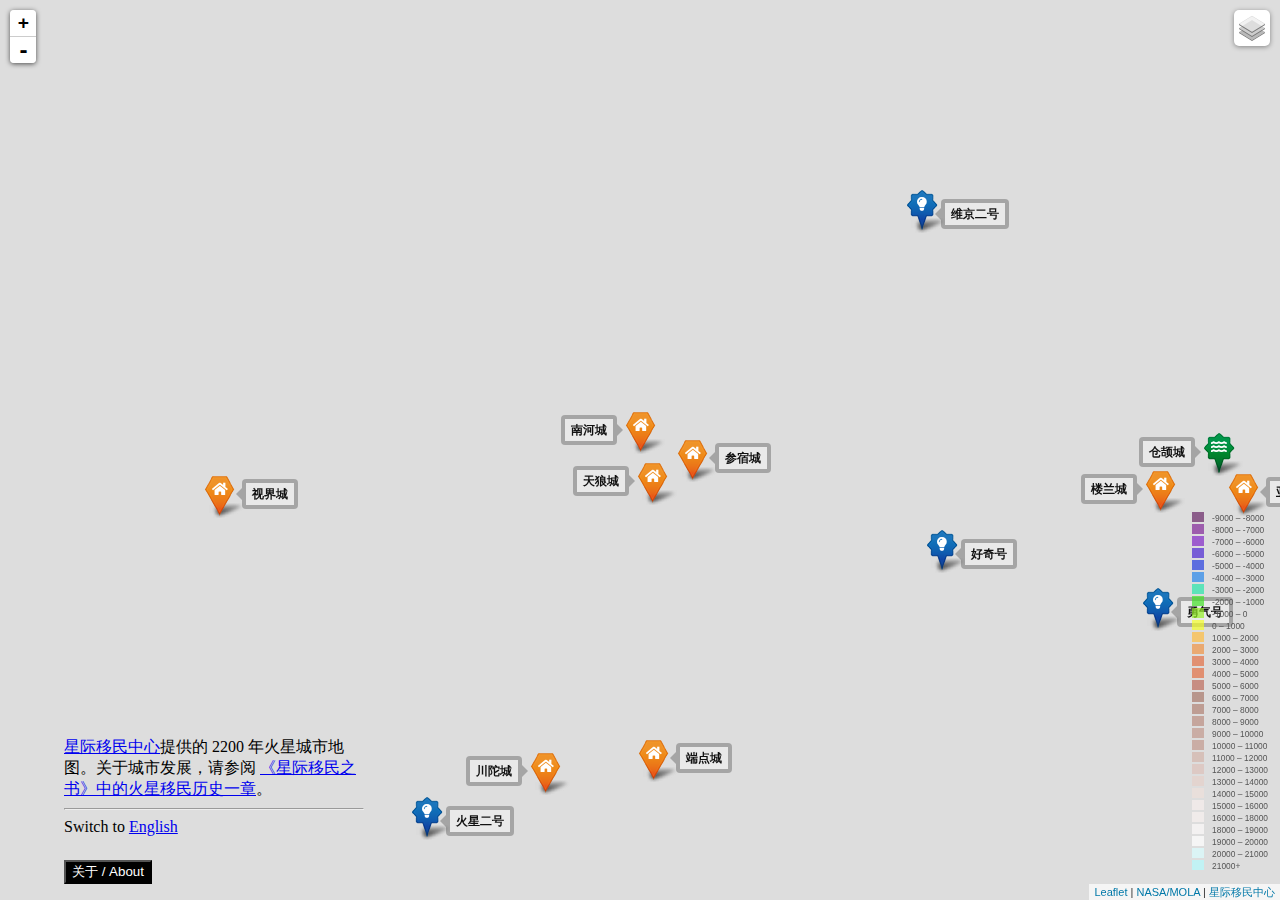
==== commit 58fa090f: "update map" ====
--- a/index.html
+++ b/index.html
@@ -6,13 +6,16 @@
 	<meta name="viewport" content="width=device-width, initial-scale=1.0">
 	<link rel="stylesheet" href="assets/css/leaflet.css"/>
 	<link rel="stylesheet" href="assets/css/leaflet.label.css"/>
-	<link rel="stylesheet" href="assets/font-awesome/css/font-awesome.min.css">
-	<link rel="stylesheet" href="assets/css/leaflet.extra-markers.min.css">
+	<!-- <link rel="stylesheet" href="assets/font-awesome/css/font-awesome.min.css"> -->
+	<link rel="stylesheet" href="assets/fontawesome-5/css/all.css">
+	<!-- <link rel="stylesheet" href="assets/css/leaflet.extra-markers.min.css"> -->
+	<link rel="stylesheet" href="assets/leaflet-extramarker/leaflet.extra-markers.min.css">
+
 
 
   	<script src="assets/js/leaflet.js"></script>
   	<script src="assets/js/leaflet.label.js"></script>
-	<script src="assets/js/leaflet.extra-markers.min.js"></script>
+	<script src="assets/leaflet-extramarker/leaflet.extra-markers.min.js"></script>
 
 	<link href="http://cdn.bootcss.com/bootstrap/3.3.5/css/bootstrap.min.css" rel="stylesheet">
 
@@ -75,177 +78,11 @@
   <div class="well">
 	<a href="http://interimm.org">星际移民中心</a>提供的 2200 年火星城市地图。关于城市发展，请参阅 <a href="http://book.interimm.org/history/mars_immigration.html#marscities">《星际移民之书》中的火星移民历史一章</a>。
 	<hr>
-	Switch to <a href="en/index.html">English</a>
+	Switch to <a href="en">English</a>
   </div>
 </div>
 
-
-	<script>
-
-		/***  little hack starts here ***/
-		L.Map = L.Map.extend({
-		    openPopup: function(popup) {
-		        //        this.closePopup();  // just comment this
-		        this._popup = popup;
-
-		        return this.addLayer(popup).fire('popupopen', {
-		            popup: this._popup
-		        });
-		    }
-		}); /***  end of hack ***/
-
-
-
-
-
-		var map = L.map('map', {
-				center: [16.181, 84.624],
-				zoom: 3
-			});
-
-
-	  var siteMarker = L.ExtraMarkers.icon({
-	    icon: 'fa-lightbulb-o',
-	    markerColor: 'blue',
-	    shape: 'star',
-	    prefix: 'fa'
-	  });
-
-	  var cityMarker = L.ExtraMarkers.icon({
-		icon: 'fa-street-view',
-		markerColor: 'orange',
-		shape: 'penta',
-		prefix: 'fa'
-	 });
-
-
-
-		var baseUrl = 'http://s3-eu-west-1.amazonaws.com/whereonmars.cartodb.net/';
-
-
-		var basemapMOLAColor = new L.tileLayer(baseUrl + 'mola-color/{z}/{x}/{y}.png', {
-		  attribution: '<a href="http://astrogeology.usgs.gov/search/map/Mars/GlobalSurveyor/MOLA/Mars_MGS_MOLA_ClrShade_merge_global_463m">NASA/MOLA</a> | <a href="http://interimm.org">星际移民中心</a>',
-		  tms: true,
-	    maxNativeZoom: 6,
-		}).addTo(map).setZIndex(0);
-
-
-		var baseMaps = {
-		  "Color MOLA Elevation": basemapMOLAColor
-		};
-
-
-
-		var marsCities = new L.LayerGroup().addTo(map);
-
-		L.marker([16.181, 84.624],{icon: cityMarker,}).bindLabel('<b>南河城</b>', { noHide: true, direction: 'left', offset: [23,-35] }).addTo(marsCities),
-		L.marker([11.323, 93.728],{icon: cityMarker,}).bindLabel('<b>参宿城</b>', { noHide: true , offset: [23,-35] }).addTo(marsCities),
-		L.marker([7.439, 86.578],{icon: cityMarker,}).bindLabel('<b>天狼城</b>', { noHide: true, direction: 'left', offset: [23,-35]  }).addTo(marsCities),
-		L.marker([6.0, 176.0],{icon: cityMarker,}).bindLabel('<b>楼兰城</b>', { noHide: true, direction: 'left', offset: [23,-35]  }).addTo(marsCities),
-		L.marker([15.893, 199.833],{icon: cityMarker,}).bindLabel('<b>庞贝城</b>', { noHide: true, offset: [23,-35]  }).addTo(marsCities),
-		L.marker([15.799, 351.137],{icon: cityMarker,}).bindLabel('<b>奇点城</b>', { noHide: true, offset: [23,-35]  }).addTo(marsCities),
-		L.marker([5.496, 190.603],{icon: cityMarker,}).bindLabel('<b>亚特兰蒂斯城</b>', { noHide: true, offset: [23,-35]  }).addTo(marsCities),
-		L.marker([5.029, 10.541],{icon: cityMarker,}).bindLabel('<b>视界城</b>', { noHide: true, offset: [23,-35]  }).addTo(marsCities),
-		L.marker([28.850, 309.830],{icon: cityMarker,}).bindLabel('<b>星坠城</b>', { noHide: true, offset: [23,-35]  }).addTo(marsCities),
-		L.marker([-38.142, 86.896],{icon: cityMarker,}).bindLabel('<b>端点城</b>', { noHide: true, offset: [23,-35]  }).addTo(marsCities),
-		L.marker([-39.939, 67.842],{icon: cityMarker,}).bindLabel('<b>川陀城</b>', { noHide: true, direction: 'left', offset: [23,-35]  }).addTo(marsCities);
-
-		var circle = L.circle([51.508, -0.11], 1000, {
-    color: 'red',
-    fillColor: '#f03',
-    fillOpacity: 1
-}).addTo(map);
-
-
-		var marsSites = new L.LayerGroup().addTo(map);
-
-		L.marker([-4.590, 137.442],{icon: siteMarker,}).bindLabel('<b>好奇号</b>', { noHide: true, offset: [20,-30] }).addTo(marsSites),
-		L.marker([-45.653, 46.865],{icon: siteMarker,}).bindLabel('<b>火星二号</b>', { noHide: true, offset: [20,-30] }).addTo(marsSites),
-		L.marker([-14.568, 175.473],{icon: siteMarker,}).bindLabel('<b>勇气号</b>', { noHide: true, offset: [20,-30] }).addTo(marsSites),
-		L.marker([-1.946, 354.473],{icon: siteMarker,}).bindLabel('<b>机遇号</b>', { noHide: true, offset: [20,-30] }).addTo(marsSites),
-		L.marker([22.485, 310.034],{icon: siteMarker,}).bindLabel('<b>维京一号</b>', { noHide: true, direction:'left', offset: [20,-30] }).addTo(marsSites),
-		L.marker([48.269, 134.015],{icon: siteMarker,}).bindLabel('<b>维京二号</b>', { noHide: true, offset: [20,-30] }).addTo(marsSites),
-		L.marker([-45.025, 202.488],{icon: siteMarker,}).bindLabel('<b>火星三号</b>', { noHide: true, offset: [20,-30] }).addTo(marsSites),
-		L.marker([19.136, 326.781],{icon: siteMarker,}).bindLabel('<b>火星探路者</b>', { noHide: true, direction: 'left', offset: [20,-30] }).addTo(marsSites);
-
-
-
-		var mapLegends = new L.LayerGroup().addTo(map);
-
-
-		// Using color legends data from http://astrogeology.usgs.gov/search/map/Mars/GlobalSurveyor/MOLA/Mars_MGS_MOLA_ClrShade_merge_global_463m
-
-		function getColor(d) {
-    		return d >= 21000 ? 'rgb(181,251,254)' :
-				d >= 20000 ? 'rgb(218,253,255)' :
-           d >= 19000  ? 'rgb(255,255,255)' :
-           d >= 18000  ? 'rgb(252,249,249)' :
-           d >= 17000  ? 'rgb(249,244,243)' :
-			  d >= 16000 ? 'rgb(248,241,239)' :
-			  d >= 15000 ? 'rgb(246,238,236)' :
-			  d >= 14000 ? 'rgb(238,223,218)' :
-			  d >= 13000 ? 'rgb(229,208,201)' :
-			 d >= 12000  ? 'rgb(221,193,185)' :
-			 d >= 11000  ? 'rgb(211,179,170)' :
-			 d >= 9000  ? 'rgb(194,153,141)' :
-			 d >= 8000 ? 'rgb(186,141,128)' :
-			 d >= 7000 ? 'rgb(177,130,116)' :
-			 d >= 6000 ? 'rgb(168,119,105)' :
-			 d >= 5000  ? 'rgb(190,107,91)' :
-			d >= 3000 ? 'rgb(226,111,69)' :
-			d >= 2000 ? 'rgb(240,147,67)' :
-			d >= 1000 ? 'rgb(254,188,63)' :
-			d >= 0  ? 'rgb(243,254,38)' :
-			d >= -1000 ? 'rgb(148,239,38)' :
-			d >= -2000 ? 'rgb(66,225,38)' :
-			d >= -3000 ? 'rgb(38,230,170)' :
-			d >= -4000  ? 'rgb(38,134,235)' :
-		  d >= -5000 ? 'rgb(38,62,223)' :
-		  d >= -6000 ? 'rgb(76,38,211)' :
-		  d >= -7000 ? 'rgb(130,38,199)' :
-		  d >= -8000 ? 'rgb(129,38,152)' :
-                   'rgb(104,38,103)';
-						}
-
-		var legend = L.control({position: 'bottomright'});
-
-		legend.onAdd = function (map) {
-
-
-
-    var div = L.DomUtil.create('div', 'info legend'),
-        grades = [-9000, -8000, -7000, -6000, -5000, -4000, -3000, -2000, -1000, 0, 1000, 2000, 3000, 4000, 5000, 6000, 7000, 8000, 9000, 10000, 11000, 12000, 13000 ,14000,15000, 16000, 18000, 19000, 20000, 21000],
-        labels = [];
-
-
-
-    // loop through our density intervals and generate a label with a colored square for each interval
-    for (var i = 0; i < grades.length; i++) {
-        div.innerHTML +=
-            '<i style="background:' + getColor(grades[i]) + '"></i> ' +
-            grades[i] + (grades[i + 1]+1 ? ' &ndash; ' + grades[i + 1] + '<br>' : '+');
-    }
-
-    return div;
-};
-
-legend.addTo(map);
-
-
-
-
-		var overlayMaps = {
-		  "火星城市": marsCities,
-		  "火星景点": marsSites
-		}
-
-
-		L.control.layers(baseMaps, overlayMaps).addTo(map);
-
-
-
-
-	</script>
+<script src="assets/js/the-map.js"></script>
 
 	<style>
 	.legend {
